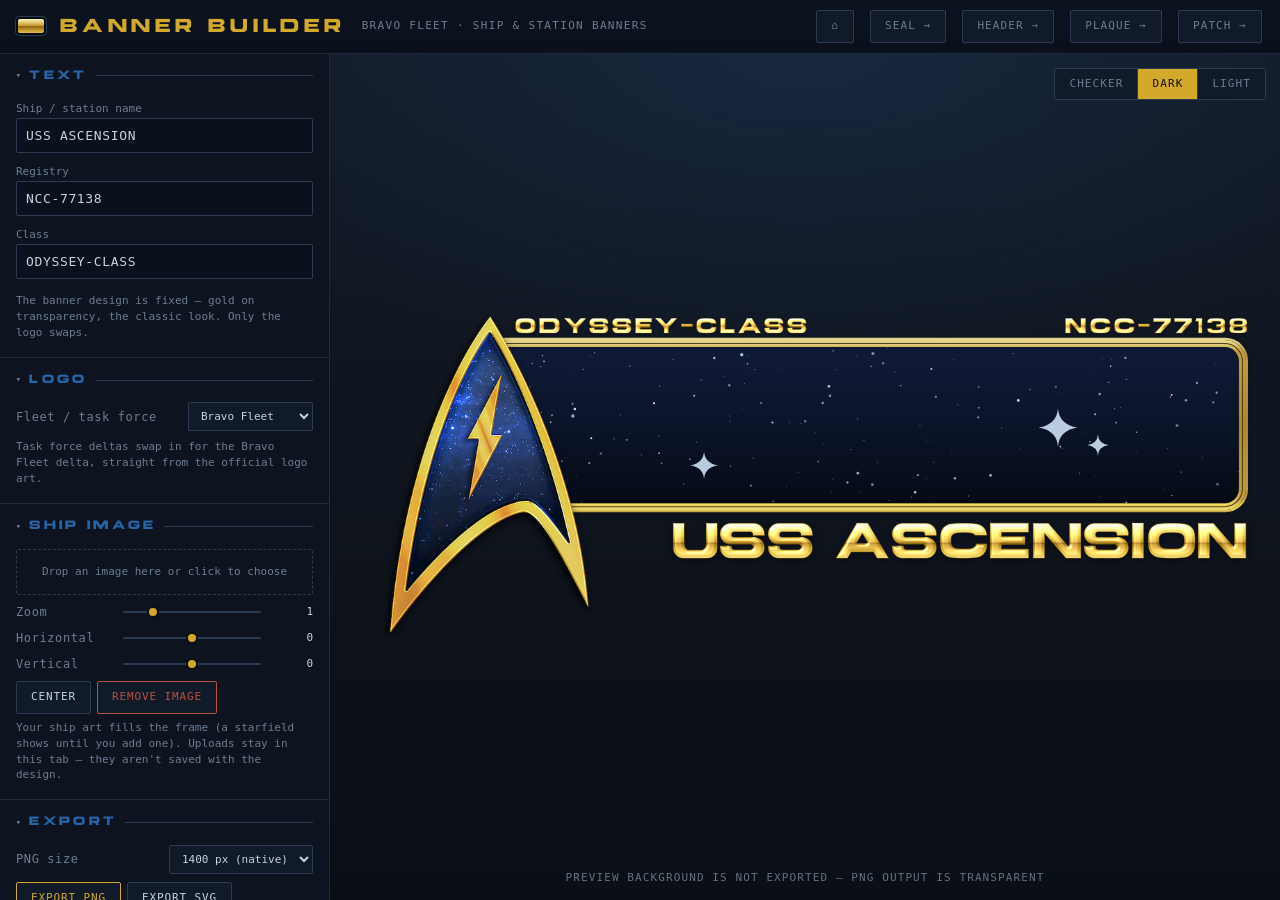
==== banner-tool.html @ e6ce1636 "Add the Patch Builder for triangle and development-project patches One tool covers both families: th" ====
<!DOCTYPE html>
<html lang="en">
<head>
<meta charset="UTF-8">
<meta name="viewport" content="width=device-width, initial-scale=1.0">
<title>Banner Builder</title>
<style>
  :root{
    --bg:#070b12;
    --panel:#0d1420;
    --panel2:#111a29;
    --line:#1f2a3a;
    --line-bright:#2c3b52;
    --ink:#c7d3e0;
    --ink-dim:#6d7d92;
    --bolt-gold:#d3a92c;
    --bf-blue:#2864a8;
    --danger:#b8503f;
  }
  @font-face{
    font-family:"Sealstile";font-weight:400;
    src:url(fonts/sealstile.woff2) format("woff2");
  }
  *{box-sizing:border-box;margin:0;padding:0}
  html,body{height:100%}
  body{
    background:
      radial-gradient(1200px 700px at 75% -10%, rgba(59,152,168,.07), transparent 60%),
      radial-gradient(900px 600px at -10% 110%, rgba(216,166,58,.05), transparent 60%),
      var(--bg);
    color:var(--ink);
    font:13px/1.5 ui-monospace, "SF Mono", Menlo, Consolas, monospace;
    display:flex; flex-direction:column; overflow:hidden;
  }

  header{
    display:flex;align-items:center;gap:16px;
    padding:10px 18px;border-bottom:1px solid var(--line);
    background:linear-gradient(180deg, #0c1320, #0a101b);
    flex:none;
  }
  header .mark{
    width:26px;height:14px;border-radius:2px;flex:none;
    background:linear-gradient(180deg,#fdf6b8,#c9992e 48%,#8a6410 52%,#e8c14a);
    box-shadow:0 0 0 2px var(--bg), 0 0 0 3px var(--line-bright);
  }
  header h1{
    font-family:"Sealstile",ui-monospace,monospace;
    font-size:17px;letter-spacing:.28em;color:var(--bolt-gold);
    font-weight:normal;text-transform:uppercase;white-space:nowrap;
  }
  header .sub{color:var(--ink-dim);letter-spacing:.12em;font-size:11px;text-transform:uppercase}
  header .spacer{flex:1}
  header a.navlink{
    color:var(--ink-dim);font-size:11px;letter-spacing:.1em;text-transform:uppercase;
    text-decoration:none;border:1px solid var(--line-bright);border-radius:2px;padding:7px 14px;
    background:var(--panel2);white-space:nowrap;
  }
  header a.navlink:hover{border-color:var(--bolt-gold);color:var(--bolt-gold)}
  .btn{
    background:var(--panel2);border:1px solid var(--line-bright);color:var(--ink);
    padding:7px 14px;cursor:pointer;font:inherit;letter-spacing:.08em;text-transform:uppercase;
    font-size:11px; border-radius:2px; white-space:nowrap;
  }
  .btn:hover{border-color:var(--bolt-gold);color:var(--bolt-gold)}
  .btn.primary{border-color:var(--bolt-gold);color:var(--bolt-gold)}
  .btn.primary:hover{background:var(--bolt-gold);color:#14100a}
  .btn.danger{border-color:var(--danger);color:var(--danger)}
  .btn.danger:hover{background:var(--danger);color:#fff}
  select{
    background:var(--panel2);border:1px solid var(--line-bright);color:var(--ink);
    font:inherit;font-size:11px;padding:6px 8px;border-radius:2px;max-width:100%;
  }

  main{flex:1;display:flex;min-height:0}

  #panel{
    width:330px;flex:none;overflow-y:auto;
    background:var(--panel);border-right:1px solid var(--line);
    scrollbar-width:thin; scrollbar-color:var(--line-bright) transparent;
  }
  details.acc{border-bottom:1px solid var(--line)}
  details.acc > summary{
    cursor:pointer;user-select:none;list-style:none;
    padding:14px 16px 14px;
    font-family:"Sealstile",ui-monospace,monospace;font-weight:normal;
    font-size:11px;letter-spacing:.3em;color:var(--bf-blue);text-transform:uppercase;
    display:flex;align-items:center;gap:8px;
  }
  details.acc > summary::-webkit-details-marker{display:none}
  details.acc > summary::before{
    content:"▸";flex:none;font-size:9px;color:var(--ink-dim);letter-spacing:0;
    display:inline-block;transition:transform .15s ease;
  }
  details.acc[open] > summary::before{transform:rotate(90deg)}
  details.acc > summary::after{content:"";flex:1;height:1px;background:var(--line-bright)}
  details.acc > .acc-body{padding:0 16px 16px}
  section.plain{border-bottom:1px solid var(--line);padding:14px 16px 16px}
  .row{display:flex;align-items:center;gap:8px;margin-bottom:8px}
  .row label{flex:1;color:var(--ink-dim);letter-spacing:.05em;font-size:12px}
  .row .val{width:44px;text-align:right;color:var(--ink);font-size:11px}
  input[type=text]{
    width:100%;background:#0a111c;border:1px solid var(--line-bright);color:var(--ink);
    font:inherit;padding:7px 9px;letter-spacing:.05em;border-radius:2px;margin-bottom:8px;
  }
  input[type=text]:focus{outline:none;border-color:var(--bf-blue)}
  input[type=range]{
    flex:1.4;appearance:none;height:2px;background:var(--line-bright);border-radius:1px;outline:none;
  }
  input[type=range]::-webkit-slider-thumb{
    appearance:none;width:12px;height:12px;border-radius:50%;
    background:var(--bolt-gold);border:2px solid #0a0f18;cursor:pointer;
  }
  input[type=checkbox]{accent-color:var(--bolt-gold);width:14px;height:14px;cursor:pointer}
  .hint{color:var(--ink-dim);font-size:11px;margin-top:6px;line-height:1.45}
  .filebox{
    border:1px dashed var(--line-bright);border-radius:2px;padding:14px 10px;
    text-align:center;color:var(--ink-dim);font-size:11px;cursor:pointer;margin-bottom:8px;
    line-height:1.5;word-break:break-all;
  }
  .filebox:hover,.filebox.drag{border-color:var(--bolt-gold);color:var(--bolt-gold)}
  .credit{
    padding:14px 16px 18px;text-align:center;color:var(--ink-dim);
    font-size:10px;letter-spacing:.08em;line-height:1.8;text-transform:uppercase;
  }
  .credit b{color:var(--ink);font-weight:normal}
  .btnrow{display:flex;gap:6px;margin-top:8px;flex-wrap:wrap}

  #stage{
    flex:1;display:flex;align-items:center;justify-content:center;position:relative;
    min-width:0;background-color:#10151d;
  }
  #stage.checker{
    background-color:#a9adb4;
    background-image:repeating-conic-gradient(#8d929a 0% 25%, #a9adb4 0% 50%);
    background-size:28px 28px;
  }
  #stage.dark{
    background-color:#10151d;
    background-image:
      radial-gradient(1000px 500px at 50% 0%, rgba(40,100,168,.18), transparent 70%),
      linear-gradient(180deg,#131a26,#0a0e15);
  }
  #stage.light{
    background-color:#eceef1;
    background-image:linear-gradient(180deg,#f6f7f9,#dfe2e7);
  }
  #bnrwrap{position:relative;z-index:1;width:min(94%, 1300px)}
  #bnrwrap svg{width:100%;height:auto;display:block}
  .stagehint{
    position:absolute;bottom:14px;left:0;right:0;text-align:center;z-index:1;
    color:rgba(140,155,175,.7);font-size:11px;letter-spacing:.1em;text-transform:uppercase;
    pointer-events:none;
  }
  #stage.light .stagehint,#stage.checker .stagehint{color:rgba(20,25,35,.45)}
  .stagebg{
    position:absolute;top:14px;right:14px;z-index:2;
    display:flex;background:var(--panel2);border:1px solid var(--line-bright);
    border-radius:2px;overflow:hidden;
  }
  .stagebg button{
    background:none;border:none;color:var(--ink-dim);cursor:pointer;
    font:inherit;font-size:11px;letter-spacing:.1em;text-transform:uppercase;
    padding:7px 14px;
  }
  .stagebg button + button{border-left:1px solid var(--line-bright)}
  .stagebg button:hover{color:var(--ink)}
  .stagebg button.active{background:var(--bolt-gold);color:#14100a}
</style>
</head>
<body>

<header>
  <div class="mark"></div>
  <h1>Banner Builder</h1>
  <div class="sub">Bravo Fleet · Ship &amp; Station Banners</div>
  <div class="spacer"></div>
  <a class="navlink" href="index.html">⌂</a>
  <a class="navlink" href="seal-tool.html">Seal →</a>
  <a class="navlink" href="header-tool.html">Header →</a>
  <a class="navlink" href="plaque-tool.html">Plaque →</a>
  <a class="navlink" href="patch-tool.html">Patch →</a>
</header>

<main>
  <div id="panel">

    <details class="acc" open>
      <summary>Text</summary>
      <div class="acc-body">
        <label class="hint" style="margin:0 0 3px">Ship / station name</label>
        <input type="text" data-k="name" maxlength="40" spellcheck="false">
        <label class="hint" style="margin:0 0 3px">Registry</label>
        <input type="text" data-k="registry" maxlength="20" spellcheck="false">
        <label class="hint" style="margin:0 0 3px">Class</label>
        <input type="text" data-k="cls" maxlength="30" spellcheck="false">
        <div class="hint">The banner design is fixed — gold on transparency, the classic look. Only the logo swaps.</div>
      </div>
    </details>

    <details class="acc" open>
      <summary>Logo</summary>
      <div class="acc-body">
        <div class="row"><label>Fleet / task force</label><select data-k="logo" id="logoSel"></select></div>
        <div class="hint">Task force deltas swap in for the Bravo Fleet delta, straight from the official logo art.</div>
      </div>
    </details>

    <details class="acc" open>
      <summary>Ship Image</summary>
      <div class="acc-body">
        <div class="filebox" id="filebox">Drop an image here or click to choose</div>
        <input type="file" id="fileInput" accept="image/*" style="display:none">
        <div class="row"><label>Zoom</label><input type="range" min="0.3" max="4" step="0.01" data-k="imgZoom"><span class="val" data-val="imgZoom"></span></div>
        <div class="row"><label>Horizontal</label><input type="range" min="-600" max="600" step="2" data-k="imgX"><span class="val" data-val="imgX"></span></div>
        <div class="row"><label>Vertical</label><input type="range" min="-400" max="400" step="2" data-k="imgY"><span class="val" data-val="imgY"></span></div>
        <div class="btnrow">
          <button class="btn" id="imgCenter">Center</button>
          <button class="btn danger" id="imgRemove">Remove image</button>
        </div>
        <div class="hint">Your ship art fills the frame (a starfield shows until you add one). Uploads stay in this tab — they aren't saved with the design.</div>
      </div>
    </details>

    <details class="acc" open>
      <summary>Export</summary>
      <div class="acc-body">
        <div class="row">
          <label>PNG size</label>
          <select id="exportSize">
            <option value="1400" selected>1400 px (native)</option>
            <option value="2800">2800 px (2×)</option>
          </select>
        </div>
        <div class="btnrow">
          <button class="btn primary" id="exportPng">Export PNG</button>
          <button class="btn" id="exportSvg">Export SVG</button>
        </div>
        <div class="hint">PNG exports with a transparent background, sized for BFMS command pages.</div>
      </div>
    </details>

    <section class="plain">
      <button class="btn danger" id="resetBtn">Reset to defaults</button>
    </section>

    <div class="credit">
      Font: <b>Sealstile</b> (Librestile, OFL)<br>
      © Bravo Fleet 1997–<span id="copyYear"></span><br>
      Original banner design &amp; logo art © Bravo Fleet
    </div>
  </div>

  <div id="stage" class="dark">
    <div class="stagebg" id="stageBg">
      <button data-mode="checker">Checker</button>
      <button data-mode="dark" class="active">Dark</button>
      <button data-mode="light">Light</button>
    </div>
    <div id="bnrwrap"></div>
    <div class="stagehint">Preview background is not exported — PNG output is transparent</div>
  </div>
</main>

<script src="shared/metal.js"></script>
<script src="shared/export.js"></script>
<script>
"use strict";
const $ = id => document.getElementById(id);

/* ================= logos ================= */
const LOGOS = {  // top/bot = opaque bounds as a fraction of height, remeasured on load
  bf:   { label:"Bravo Fleet",   url:"assets/logos/bf-delta.png", w:300, h:468, top:.010, bot:.988 },
  tf17: { label:"Task Force 17", url:"assets/logos/tf17a.png",    w:516, h:804, top:.010, bot:.988 },
  tf21: { label:"Task Force 21", url:"assets/logos/tf21a.png",    w:516, h:804, top:.010, bot:.988 },
  tf47: { label:"Task Force 47", url:"assets/logos/tf47a.png",    w:516, h:804, top:.010, bot:.988 },
  tf72: { label:"Task Force 72", url:"assets/logos/tf72a.png",    w:516, h:804, top:.010, bot:.988 },
  tf86: { label:"Task Force 86", url:"assets/logos/tf86a.png",    w:516, h:804, top:.010, bot:.988 },
  tf93: { label:"Task Force 93", url:"assets/logos/tf93a.png",    w:516, h:804, top:.010, bot:.988 },
};
/* True natural sizes load async; placeholders above keep first paint sane.
   The files pad the artwork by different amounts (0.8%-1.6% of height), so the
   opaque bounds are measured too and the delta slot is fitted to the art, not
   to the file — otherwise the apex sits at a different height per logo. */
Object.values(LOGOS).forEach(L => {
  const im = new Image();
  im.onload = () => {
    L.w = im.naturalWidth; L.h = im.naturalHeight;
    try{
      const c = document.createElement("canvas");
      c.width = L.w; c.height = L.h;
      const g = c.getContext("2d"); g.drawImage(im, 0, 0);
      const d = g.getImageData(0, 0, L.w, L.h).data;
      let top = -1, bot = -1;
      for(let y=0; y<L.h; y++){
        let hit = false;
        for(let x=0; x<L.w; x++){ if(d[(y*L.w+x)*4+3] > 25){ hit = true; break; } }
        if(hit){ if(top < 0) top = y; bot = y; }
      }
      if(top >= 0){ L.top = top/L.h; L.bot = (bot+1)/L.h; }
    }catch(e){ /* canvas read blocked (file://) — keep the defaults */ }
    render();
  };
  im.src = L.url;
});

/* ================= state ================= */
const DEFAULTS = {
  name: "USS ASCENSION",
  registry: "NCC-77138",
  cls: "ODYSSEY-CLASS",
  logo: "bf",
  imgZoom: 1, imgX: 0, imgY: 0,
};
let S = Object.assign({}, DEFAULTS);
let IMG = null; // {dataUrl, w, h} — deliberately not persisted

/* ================= fixed geometry (logical canvas 1400x503) ================= */
const W = 1400, H = 503;
const FRAME = { x:170, y:36, w:1222, h:270, rx:34 };   // outer edge of frame
const BORDER = 11;                                     // main gold border width
const DELTA = { x:36, artTop:1, artBot:501 };          // logo slot: where the ART lands
/* Right edge of the delta silhouette inside its box, as height fraction -> width
   fraction, measured off assets/logos/*.png (they all share the one silhouette).
   The box is sized so the delta hides the frame's left rail and corners; this
   table keeps the type clear of the art without guessing. */
const DELTA_EDGE = [[0,.50],[.05,.557],[.1,.603],[.15,.643],[.2,.68],[.25,.72],[.3,.753],
                    [.35,.783],[.4,.813],[.45,.84],[.5,.867],[.55,.89],[.6,.91],[.65,.93],
                    [.7,.947],[.75,.96],[.8,.973],[.85,.98],[.9,.99],[1,.99]];
const CLEAR = 24;                                      // ~0.25in at 96dpi: type-to-delta gap
const CAP = .772;                                      // Sealstile cap height / font size
const SMALL_FS = 30, SMALL_TRACK = 5;
const SMALL_BASE = 27;                                 // top line rests just above the frame
const NAME_FS = 70, NAME_BASE = 380;
const TEXT_RIGHT = FRAME.x + FRAME.w;                  // name + registry flush to the frame

const esc = Metal.esc;
const GOLD = Metal.MATERIALS.gold;
/* The shared gold ramp is built for solid glyphs: bright top, dark horizon in
   the middle, bright bottom. A hollow frame only ever shows the two ends of it,
   so its rails came out pale cream instead of gold. This ramp puts a full
   bevel cycle inside each rail band (top 0-.07, bottom .93-1) and lands, once
   fxFrame's specular is added on top, within a few counts of the colours the
   PSD renders its own rails at: #e3d386 up top, #e3cd5f along the bottom. */
const FRAME_GOLD = [[0,"#e0d089"],[.018,"#ddca7e"],[.04,"#d3bd68"],[.07,"#bd9a3c"],
                    [.5,"#ab8428"],[.93,"#bd9a3c"],[.962,"#e2ca4c"],[.99,"#e6d16a"],[1,"#c9a845"]];

const measCtx = document.createElement("canvas").getContext("2d");
function measure(text, fs, track){
  measCtx.font = `400 ${fs}px "Sealstile"`;
  return measCtx.measureText(text).width + Math.max(0, text.length-1)*track;
}

/* image box that puts logo L's artwork between DELTA.artTop and DELTA.artBot */
function deltaBox(L){
  const h = (DELTA.artBot - DELTA.artTop) / (L.bot - L.top);
  return { x:DELTA.x, y:DELTA.artTop - L.top*h, w:h*(L.w/L.h), h };
}
/* x of the delta silhouette's right edge at canvas y */
function deltaRightAt(y, box){
  const f = (y - box.y) / box.h;
  let i = 1; while(i < DELTA_EDGE.length-1 && DELTA_EDGE[i][0] < f) i++;
  const [f0,r0] = DELTA_EDGE[i-1], [f1,r1] = DELTA_EDGE[i];
  const t = Math.min(1, Math.max(0, (f-f0)/(f1-f0)));
  return box.x + box.w * (r0 + (r1-r0)*t);
}

/* seeded starfield fallback for the frame interior */
function starfieldRect(x, y, w, h){
  const rnd = (a => () => {a|=0;a=a+0x6D2B79F5|0;let t=Math.imul(a^a>>>15,1|a);t=t+Math.imul(t^t>>>7,61|t)^t;return((t^t>>>14)>>>0)/4294967296})(1701);
  let out = `<rect x="${x}" y="${y}" width="${w}" height="${h}" fill="url(#starBg)"/><g fill="#cfe0f4">`;
  for(let i=0;i<170;i++){
    const sx = x + rnd()*w, sy = y + rnd()*h, r = .6 + rnd()*rnd()*2.4;
    out += `<circle cx="${sx.toFixed(1)}" cy="${sy.toFixed(1)}" r="${r.toFixed(1)}" opacity="${(.35+rnd()*.65).toFixed(2)}"/>`;
  }
  for(let i=0;i<3;i++){
    const sx = x + (0.15+rnd()*0.7)*w, sy = y + (0.2+rnd()*0.6)*h, s = 14 + rnd()*18, ww = s*0.16;
    out += `<path d="M ${sx} ${sy-s} Q ${sx+ww*0.35} ${sy-ww} ${sx+s} ${sy} Q ${sx+ww*0.35} ${sy+ww} ${sx} ${sy+s} Q ${sx-ww*0.35} ${sy+ww} ${sx-s} ${sy} Q ${sx-ww*0.35} ${sy-ww} ${sx} ${sy-s} Z" opacity=".9"/>`;
  }
  return out + "</g>";
}

/* ================= render ================= */
function goldGrad(id, y1, y2){ return Metal.gradientDef(id, GOLD.stops, y1, y2); }

function buildSVG(res){
  /* res: {fontCSS, logoHref, imgHref} — preview passes file URLs, export passes data URIs */
  res = res || {};
  const L = LOGOS[S.logo] || LOGOS.bf;
  const logoHref = res.logoHref || L.url;
  const box = deltaBox(L);

  const name = (S.name||"").toUpperCase();
  const reg  = (S.registry||"").toUpperCase();
  const cls  = (S.cls||"").toUpperCase();

  /* class hangs off the delta, name + registry hang off the frame's right edge */
  const clsX = deltaRightAt(SMALL_BASE, box) + CLEAR;

  /* name auto-shrink to the run between the delta and the frame edge */
  const nameMaxW = TEXT_RIGHT - CLEAR - deltaRightAt(NAME_BASE, box);
  let nameFs = NAME_FS;
  const nw = measure(name, NAME_FS, 2);
  if(nw > nameMaxW) nameFs = Math.max(30, NAME_FS * nameMaxW / nw);

  /* top line shrinks only if class and registry would run into each other */
  let smallFs = SMALL_FS, smallTrack = SMALL_TRACK;
  const topAvail = TEXT_RIGHT - clsX - CLEAR;
  const topW = measure(cls, SMALL_FS, SMALL_TRACK) + measure(reg, SMALL_FS, SMALL_TRACK);
  if(topW > topAvail){ const k = Math.max(.6, topAvail / topW); smallFs = SMALL_FS*k; smallTrack = SMALL_TRACK*k; }

  /* frame rects */
  const F = FRAME;
  const inEdge = { x:F.x+7, y:F.y+7, w:F.w-14, h:F.h-14, rx:F.rx-6 };            // main border centerline inset
  /* Art area runs to the border's inner edge (its centerline inset half its
     width), then 1px further so it tucks under the gold instead of leaving a
     transparent seam — the frame is drawn over it. */
  const IN = BORDER/2 - 1;
  const inner  = { x:inEdge.x+IN, y:inEdge.y+IN, w:inEdge.w-IN*2, h:inEdge.h-IN*2, rx:Math.max(10,inEdge.rx-IN) };

  /* ship image cover-fit into inner rect */
  let imgSVG = "";
  if(IMG){
    const href = res.imgHref || IMG.dataUrl;
    const cover = Math.max(inner.w/IMG.w, inner.h/IMG.h) * S.imgZoom;
    const iw = IMG.w*cover, ih = IMG.h*cover;
    const ix = inner.x + inner.w/2 - iw/2 + S.imgX;
    const iy = inner.y + inner.h/2 - ih/2 + S.imgY;
    imgSVG = `<image href="${href}" x="${ix.toFixed(1)}" y="${iy.toFixed(1)}" width="${iw.toFixed(1)}" height="${ih.toFixed(1)}" preserveAspectRatio="none"/>`;
  }else{
    imgSVG = starfieldRect(inner.x, inner.y, inner.w, inner.h);
  }

  const fontCSS = res.fontCSS || `@font-face{font-family:"Sealstile";src:url(fonts/sealstile.woff2) format("woff2");}`;

  return `<svg xmlns="http://www.w3.org/2000/svg" viewBox="0 0 ${W} ${H}" width="${W}" height="${H}">
<defs>
<style>${fontCSS} text{font-family:"Sealstile";}</style>
${Metal.gradientDef("gradFrame", FRAME_GOLD, F.y, F.y+F.h)}
${goldGrad("gradTab", SMALL_BASE - smallFs*CAP, SMALL_BASE)}
${goldGrad("gradName", NAME_BASE-nameFs*.78, NAME_BASE+nameFs*.1)}
<linearGradient id="starBg" x1="0" y1="${inner.y}" x2="0" y2="${inner.y+inner.h}" gradientUnits="userSpaceOnUse">
  <stop offset="0" stop-color="#101b38"/><stop offset=".6" stop-color="#0a1226"/><stop offset="1" stop-color="#060a16"/>
</linearGradient>
${Metal.bevelFilter("fxFrame",{bevel:1.6,shine:.18,se:26,shadow:.3,shadowDy:2,shadowBlur:3})}
${Metal.bevelFilter("fxSmall",{bevel:1.4,shine:.8,se:20,shadow:.4,shadowDy:2,shadowBlur:2})}
${Metal.bevelFilter("fxName",{bevel:3,shine:.85,se:22,shadow:.45,shadowDy:4,shadowBlur:5})}
<filter id="fxLogo" x="-15%" y="-10%" width="130%" height="125%">
  <feDropShadow dx="0" dy="5" stdDeviation="7" flood-color="#000" flood-opacity=".55"/>
</filter>
<clipPath id="frameClip"><rect x="${inner.x}" y="${inner.y}" width="${inner.w}" height="${inner.h}" rx="${inner.rx}"/></clipPath>
</defs>

<g clip-path="url(#frameClip)">${imgSVG}</g>

<g filter="url(#fxFrame)">
  <rect x="${F.x}" y="${F.y}" width="${F.w}" height="${F.h}" rx="${F.rx}" fill="none" stroke="url(#gradFrame)" stroke-width="3.5"/>
  <rect x="${inEdge.x}" y="${inEdge.y}" width="${inEdge.w}" height="${inEdge.h}" rx="${inEdge.rx}" fill="none" stroke="url(#gradFrame)" stroke-width="${BORDER}"/>
  <rect x="${inEdge.x}" y="${inEdge.y}" width="${inEdge.w}" height="${inEdge.h}" rx="${inEdge.rx}" fill="none" stroke="#241a06" stroke-width="1.6" opacity=".8"/>
</g>

<g filter="url(#fxSmall)">
  <text x="${clsX.toFixed(1)}" y="${SMALL_BASE}" font-size="${smallFs.toFixed(1)}" letter-spacing="${smallTrack.toFixed(2)}" fill="url(#gradTab)" stroke="${GOLD.edge}" stroke-width=".9" paint-order="stroke">${esc(cls)}</text>
  <text x="${(TEXT_RIGHT+smallTrack).toFixed(1)}" y="${SMALL_BASE}" text-anchor="end" font-size="${smallFs.toFixed(1)}" letter-spacing="${smallTrack.toFixed(2)}" fill="url(#gradTab)" stroke="${GOLD.edge}" stroke-width=".9" paint-order="stroke">${esc(reg)}</text>
</g>

<g filter="url(#fxLogo)"><image href="${logoHref}" x="${box.x}" y="${box.y.toFixed(1)}" width="${box.w.toFixed(1)}" height="${box.h.toFixed(1)}"/></g>

<g filter="url(#fxName)">
  <text x="${TEXT_RIGHT+2}" y="${NAME_BASE}" text-anchor="end" font-size="${nameFs.toFixed(1)}" letter-spacing="2" fill="url(#gradName)" stroke="${GOLD.edge}" stroke-width="${(nameFs*.02).toFixed(1)}" paint-order="stroke" stroke-linejoin="round">${esc(name)}</text>
</g>
</svg>`;
}

function render(){ $("bnrwrap").innerHTML = buildSVG(); }

/* ================= export ================= */
async function exportResources(){
  const L = LOGOS[S.logo] || LOGOS.bf;
  const [font, logoHref] = await Promise.all([
    ExportKit.fetchDataURI("fonts/sealstile.woff2"),
    ExportKit.fetchDataURI(L.url),
  ]);
  return { fontCSS: ExportKit.fontFaceRule("Sealstile", 400, "normal", font), logoHref };
}
function slug(){
  return (S.name || "banner").toLowerCase().replace(/[^a-z0-9]+/g,"-").replace(/^-|-$/g,"") || "banner";
}
async function renderToCanvas(widthPx){
  const svg = buildSVG(await exportResources());
  return ExportKit.svgToCanvas(svg, widthPx, Math.round(widthPx*H/W));
}
$("exportPng").addEventListener("click", async ()=>{
  const size = parseInt($("exportSize").value, 10);
  const btn = $("exportPng"); const old = btn.textContent;
  btn.textContent = "Rendering…"; btn.disabled = true;
  try{
    const cv = await renderToCanvas(size);
    await ExportKit.downloadCanvasPNG(cv, slug()+"-banner-"+size+".png");
  }catch(err){ console.error(err); btn.textContent = "Failed"; }
  setTimeout(()=>{ btn.textContent = old; btn.disabled = false; }, 400);
});
$("exportSvg").addEventListener("click", async ()=>{
  ExportKit.downloadSVG(buildSVG(await exportResources()), slug()+"-banner.svg");
});

/* ================= image upload ================= */
const filebox = $("filebox"), fileInput = $("fileInput");
filebox.addEventListener("click", ()=>fileInput.click());
fileInput.addEventListener("change", e => { if(e.target.files[0]) loadImageFile(e.target.files[0]); });
["dragover","dragenter"].forEach(ev => {
  filebox.addEventListener(ev, e=>{e.preventDefault();filebox.classList.add("drag");});
  document.body.addEventListener(ev, e=>e.preventDefault());
});
["dragleave","drop"].forEach(ev => filebox.addEventListener(ev, e=>{e.preventDefault();filebox.classList.remove("drag");}));
filebox.addEventListener("drop", e => { if(e.dataTransfer.files[0]) loadImageFile(e.dataTransfer.files[0]); });
document.body.addEventListener("drop", e => { e.preventDefault(); if(e.dataTransfer.files[0]) loadImageFile(e.dataTransfer.files[0]); });
function loadImageFile(file){
  const rd = new FileReader();
  rd.onload = () => {
    const im = new Image();
    im.onload = () => {
      IMG = { dataUrl: rd.result, w: im.naturalWidth, h: im.naturalHeight };
      S.imgZoom = 1; S.imgX = 0; S.imgY = 0;
      filebox.textContent = file.name + " · " + im.naturalWidth + "×" + im.naturalHeight;
      syncUI(); render(); persist();
    };
    im.src = rd.result;
  };
  rd.readAsDataURL(file);
}
$("imgRemove").addEventListener("click", ()=>{
  IMG = null; filebox.textContent = "Drop an image here or click to choose"; render();
});
$("imgCenter").addEventListener("click", ()=>{ S.imgX=0; S.imgY=0; syncUI(); render(); persist(); });

/* ================= UI wiring ================= */
function bindInputs(){
  document.querySelectorAll("[data-k]").forEach(inp=>{
    const k = inp.dataset.k;
    const ev = (inp.type === "text" || inp.type === "range") ? "input" : "change";
    inp.addEventListener(ev, ()=>{
      if(inp.type === "range") S[k] = parseFloat(inp.value);
      else S[k] = inp.value;
      syncVals(); render(); persist();
    });
  });
}
function syncVals(){
  document.querySelectorAll("[data-val]").forEach(sp=>{ sp.textContent = S[sp.dataset.val]; });
}
function syncUI(){
  document.querySelectorAll("[data-k]").forEach(inp=>{
    const k = inp.dataset.k;
    if(k in S) inp.value = S[k];
  });
  syncVals();
}

$("logoSel").innerHTML = Object.entries(LOGOS)
  .map(([k,L])=>`<option value="${k}">${L.label}</option>`).join("");

$("stageBg").addEventListener("click", e=>{
  const b = e.target.closest("button"); if(!b) return;
  $("stage").className = b.dataset.mode;
  document.querySelectorAll("#stageBg button").forEach(x=>x.classList.toggle("active", x===b));
});

$("resetBtn").addEventListener("click", ()=>{
  S = Object.assign({}, DEFAULTS);
  syncUI(); render(); persist();
});

/* ================= persistence ================= */
const LS_KEY = "bannerbuilder-v1";
let persistT = null;
function persist(){
  clearTimeout(persistT);
  persistT = setTimeout(()=>{
    try{ localStorage.setItem(LS_KEY, JSON.stringify(S)); }catch(e){}
  }, 150);
}
(function boot(){
  try{
    const saved = localStorage.getItem(LS_KEY);
    if(saved) S = Object.assign({}, DEFAULTS, JSON.parse(saved));
  }catch(e){}
  $("copyYear").textContent = new Date().getFullYear();
  bindInputs(); syncUI(); render();
})();
</script>
</body>
</html>
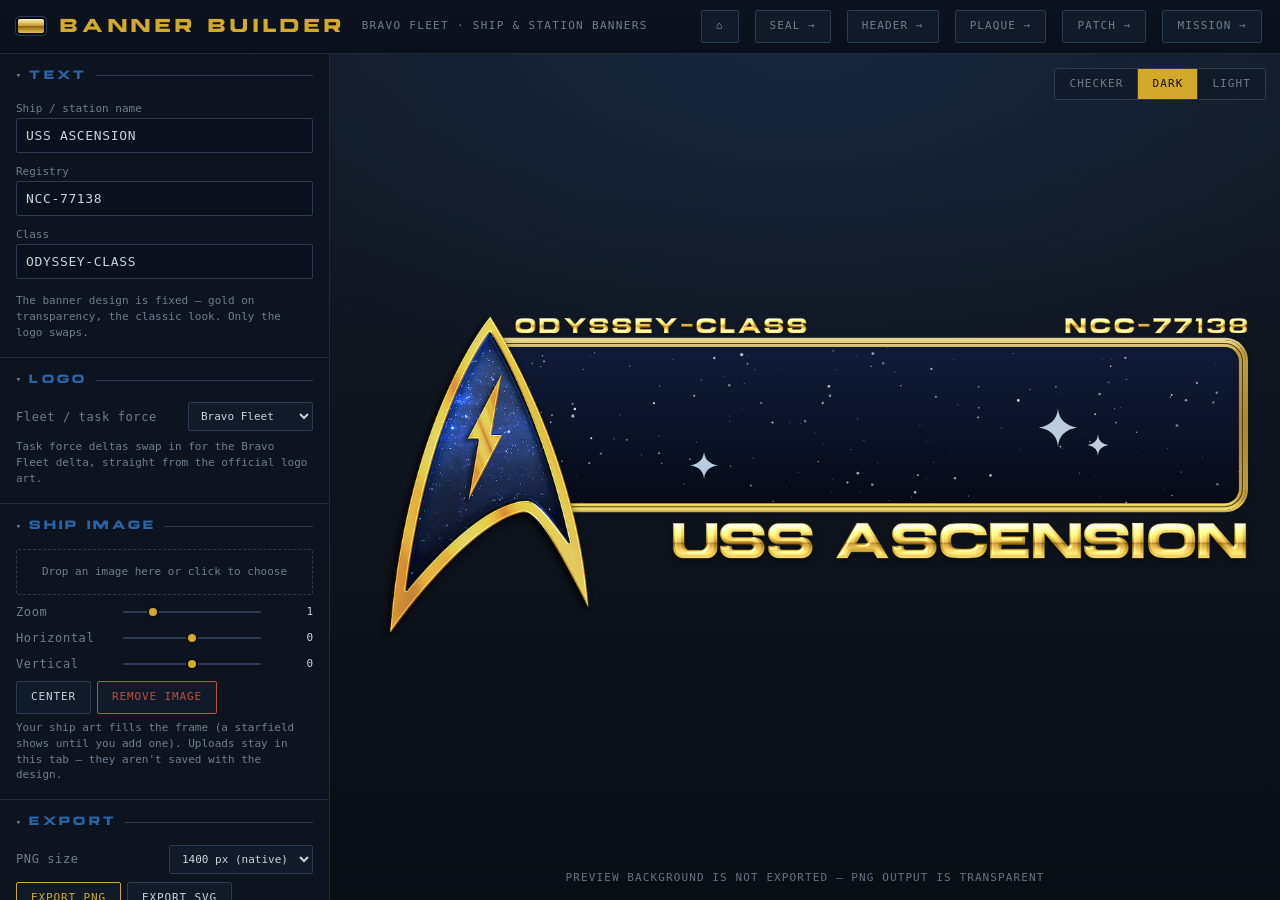
==== commit 8cb7f941: "Add the Mission Builder for mission posters and story covers Sixth tool in the suite, and the first " ====
--- a/banner-tool.html
+++ b/banner-tool.html
@@ -124,6 +124,8 @@
     font-size:10px;letter-spacing:.08em;line-height:1.8;text-transform:uppercase;
   }
   .credit b{color:var(--ink);font-weight:normal}
+  .credit a{color:var(--bf-blue);text-decoration:none;border-bottom:1px solid transparent}
+  .credit a:hover{color:var(--ink);border-bottom-color:var(--bf-blue)}
   .btnrow{display:flex;gap:6px;margin-top:8px;flex-wrap:wrap}
 
   #stage{
@@ -180,6 +182,7 @@
   <a class="navlink" href="header-tool.html">Header →</a>
   <a class="navlink" href="plaque-tool.html">Plaque →</a>
   <a class="navlink" href="patch-tool.html">Patch →</a>
+  <a class="navlink" href="mission-tool.html">Mission →</a>
 </header>
 
 <main>
@@ -247,7 +250,11 @@
     <div class="credit">
       Font: <b>Sealstile</b> (Librestile, OFL)<br>
       © Bravo Fleet 1997–<span id="copyYear"></span><br>
-      Original banner design &amp; logo art © Bravo Fleet
+      Seal, patch, plaque and poster design by <b>CrimsonTacit</b><br>
+      Original Columbia header by <b>JustSlide</b><br>
+      Bravo Fleet logo by <b>Kevin Steeper</b><br>
+      Ship banner by <b>Emily Wolf</b> and <b>Kevin Steeper</b><br>
+      <a href="https://wiki.bravofleet.com/index.php/Credits#Graphics" target="_blank" rel="noopener">Full graphics credits here</a>
     </div>
   </div>
 
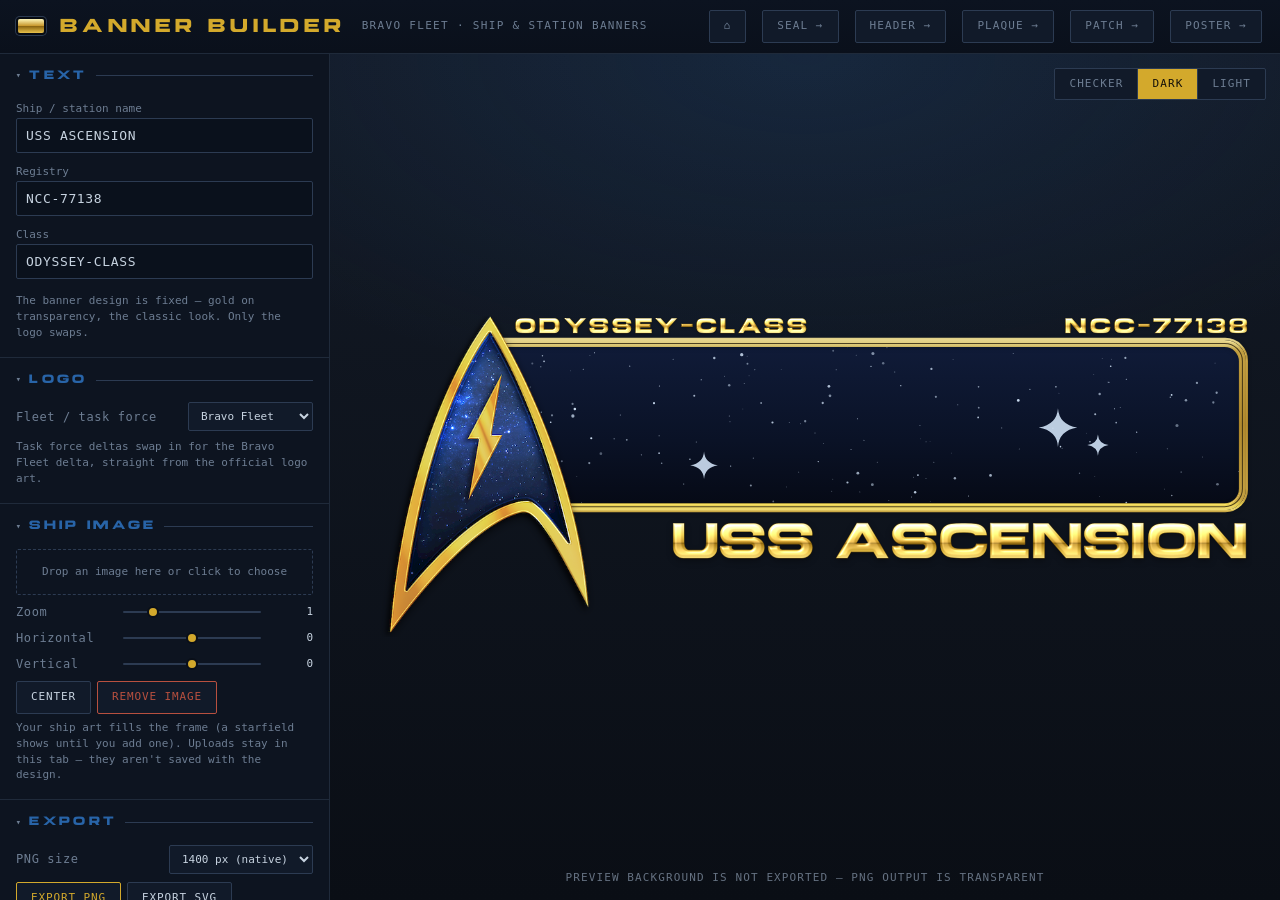
==== commit af1c3616: "Rename to Mission Poster Builder, add the seal palette and a live starfield "Mission Builder" read a" ====
--- a/banner-tool.html
+++ b/banner-tool.html
@@ -182,7 +182,7 @@
   <a class="navlink" href="header-tool.html">Header →</a>
   <a class="navlink" href="plaque-tool.html">Plaque →</a>
   <a class="navlink" href="patch-tool.html">Patch →</a>
-  <a class="navlink" href="mission-tool.html">Mission →</a>
+  <a class="navlink" href="mission-tool.html">Poster →</a>
 </header>
 
 <main>
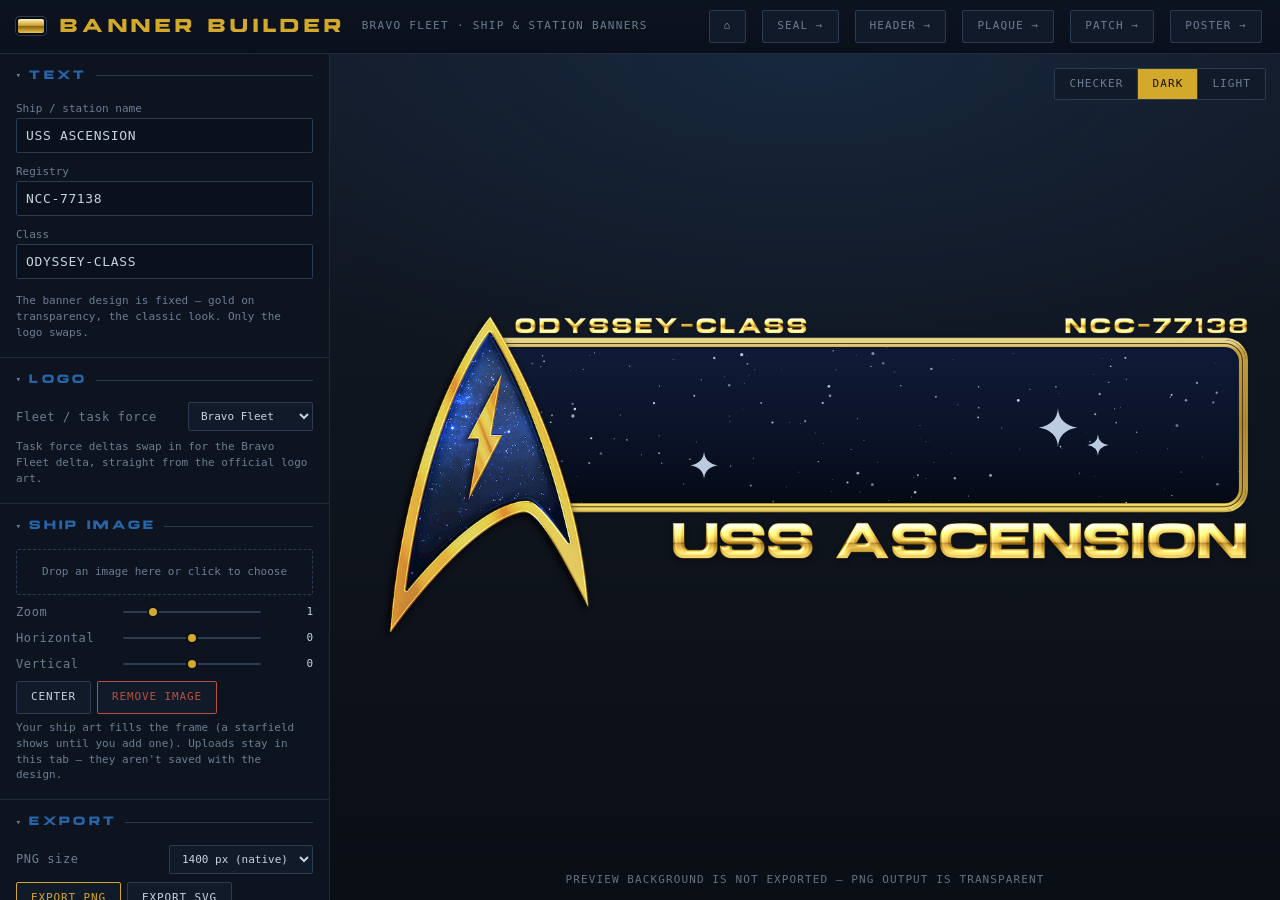
==== commit 60293ee0: "Serve assets by URL, fix export failure modes, share the chrome Prep for hosting the suite for the w" ====
--- a/banner-tool.html
+++ b/banner-tool.html
@@ -3,130 +3,32 @@
 <head>
 <meta charset="UTF-8">
 <meta name="viewport" content="width=device-width, initial-scale=1.0">
+<meta name="description" content="Build ship and station banners with your own image and task-force delta, and export them as transparent PNGs.">
+<link rel="icon" href="data:image/svg+xml,%3Csvg%20xmlns%3D%22http%3A%2F%2Fwww.w3.org%2F2000%2Fsvg%22%20viewBox%3D%220%200%2032%2032%22%3E%3Crect%20width%3D%2232%22%20height%3D%2232%22%20rx%3D%225%22%20fill%3D%22%230d1420%22%2F%3E%3Crect%20x%3D%224%22%20y%3D%229%22%20width%3D%2224%22%20height%3D%2214%22%20fill%3D%22none%22%20stroke%3D%22%23d3a92c%22%20stroke-width%3D%222.5%22%2F%3E%3Cpath%20d%3D%22M6%2022%20L12%209%20L18%2022%20Z%22%20fill%3D%22%232864a8%22%2F%3E%3C%2Fsvg%3E">
+<meta property="og:type" content="website">
+<meta property="og:site_name" content="Bravo Fleet Graphics Tools">
+<meta property="og:title" content="Banner Builder — Bravo Fleet Graphics Tools">
+<meta property="og:description" content="Build ship and station banners with your own image and task-force delta, and export them as transparent PNGs.">
+<meta property="og:url" content="https://crimsontacit.github.io/BF-Seal-Builder/banner-tool.html">
+<meta name="twitter:card" content="summary">
 <title>Banner Builder</title>
+<link rel="stylesheet" href="shared/chrome.css">
 <style>
-  :root{
-    --bg:#070b12;
-    --panel:#0d1420;
-    --panel2:#111a29;
-    --line:#1f2a3a;
-    --line-bright:#2c3b52;
-    --ink:#c7d3e0;
-    --ink-dim:#6d7d92;
-    --bolt-gold:#d3a92c;
-    --bf-blue:#2864a8;
-    --danger:#b8503f;
-  }
   @font-face{
     font-family:"Sealstile";font-weight:400;
     src:url(fonts/sealstile.woff2) format("woff2");
-  }
-  *{box-sizing:border-box;margin:0;padding:0}
-  html,body{height:100%}
-  body{
-    background:
-      radial-gradient(1200px 700px at 75% -10%, rgba(59,152,168,.07), transparent 60%),
-      radial-gradient(900px 600px at -10% 110%, rgba(216,166,58,.05), transparent 60%),
-      var(--bg);
-    color:var(--ink);
-    font:13px/1.5 ui-monospace, "SF Mono", Menlo, Consolas, monospace;
-    display:flex; flex-direction:column; overflow:hidden;
-  }
-
-  header{
-    display:flex;align-items:center;gap:16px;
-    padding:10px 18px;border-bottom:1px solid var(--line);
-    background:linear-gradient(180deg, #0c1320, #0a101b);
-    flex:none;
   }
   header .mark{
     width:26px;height:14px;border-radius:2px;flex:none;
     background:linear-gradient(180deg,#fdf6b8,#c9992e 48%,#8a6410 52%,#e8c14a);
     box-shadow:0 0 0 2px var(--bg), 0 0 0 3px var(--line-bright);
   }
-  header h1{
-    font-family:"Sealstile",ui-monospace,monospace;
-    font-size:17px;letter-spacing:.28em;color:var(--bolt-gold);
-    font-weight:normal;text-transform:uppercase;white-space:nowrap;
-  }
-  header .sub{color:var(--ink-dim);letter-spacing:.12em;font-size:11px;text-transform:uppercase}
-  header .spacer{flex:1}
-  header a.navlink{
-    color:var(--ink-dim);font-size:11px;letter-spacing:.1em;text-transform:uppercase;
-    text-decoration:none;border:1px solid var(--line-bright);border-radius:2px;padding:7px 14px;
-    background:var(--panel2);white-space:nowrap;
-  }
-  header a.navlink:hover{border-color:var(--bolt-gold);color:var(--bolt-gold)}
-  .btn{
-    background:var(--panel2);border:1px solid var(--line-bright);color:var(--ink);
-    padding:7px 14px;cursor:pointer;font:inherit;letter-spacing:.08em;text-transform:uppercase;
-    font-size:11px; border-radius:2px; white-space:nowrap;
-  }
-  .btn:hover{border-color:var(--bolt-gold);color:var(--bolt-gold)}
-  .btn.primary{border-color:var(--bolt-gold);color:var(--bolt-gold)}
-  .btn.primary:hover{background:var(--bolt-gold);color:#14100a}
-  .btn.danger{border-color:var(--danger);color:var(--danger)}
-  .btn.danger:hover{background:var(--danger);color:#fff}
-  select{
-    background:var(--panel2);border:1px solid var(--line-bright);color:var(--ink);
-    font:inherit;font-size:11px;padding:6px 8px;border-radius:2px;max-width:100%;
-  }
-
-  main{flex:1;display:flex;min-height:0}
-
-  #panel{
-    width:330px;flex:none;overflow-y:auto;
-    background:var(--panel);border-right:1px solid var(--line);
-    scrollbar-width:thin; scrollbar-color:var(--line-bright) transparent;
-  }
-  details.acc{border-bottom:1px solid var(--line)}
-  details.acc > summary{
-    cursor:pointer;user-select:none;list-style:none;
-    padding:14px 16px 14px;
-    font-family:"Sealstile",ui-monospace,monospace;font-weight:normal;
-    font-size:11px;letter-spacing:.3em;color:var(--bf-blue);text-transform:uppercase;
-    display:flex;align-items:center;gap:8px;
-  }
-  details.acc > summary::-webkit-details-marker{display:none}
-  details.acc > summary::before{
-    content:"▸";flex:none;font-size:9px;color:var(--ink-dim);letter-spacing:0;
-    display:inline-block;transition:transform .15s ease;
-  }
-  details.acc[open] > summary::before{transform:rotate(90deg)}
-  details.acc > summary::after{content:"";flex:1;height:1px;background:var(--line-bright)}
-  details.acc > .acc-body{padding:0 16px 16px}
-  section.plain{border-bottom:1px solid var(--line);padding:14px 16px 16px}
-  .row{display:flex;align-items:center;gap:8px;margin-bottom:8px}
-  .row label{flex:1;color:var(--ink-dim);letter-spacing:.05em;font-size:12px}
-  .row .val{width:44px;text-align:right;color:var(--ink);font-size:11px}
-  input[type=text]{
-    width:100%;background:#0a111c;border:1px solid var(--line-bright);color:var(--ink);
-    font:inherit;padding:7px 9px;letter-spacing:.05em;border-radius:2px;margin-bottom:8px;
-  }
-  input[type=text]:focus{outline:none;border-color:var(--bf-blue)}
-  input[type=range]{
-    flex:1.4;appearance:none;height:2px;background:var(--line-bright);border-radius:1px;outline:none;
-  }
-  input[type=range]::-webkit-slider-thumb{
-    appearance:none;width:12px;height:12px;border-radius:50%;
-    background:var(--bolt-gold);border:2px solid #0a0f18;cursor:pointer;
-  }
-  input[type=checkbox]{accent-color:var(--bolt-gold);width:14px;height:14px;cursor:pointer}
-  .hint{color:var(--ink-dim);font-size:11px;margin-top:6px;line-height:1.45}
   .filebox{
     border:1px dashed var(--line-bright);border-radius:2px;padding:14px 10px;
     text-align:center;color:var(--ink-dim);font-size:11px;cursor:pointer;margin-bottom:8px;
     line-height:1.5;word-break:break-all;
   }
   .filebox:hover,.filebox.drag{border-color:var(--bolt-gold);color:var(--bolt-gold)}
-  .credit{
-    padding:14px 16px 18px;text-align:center;color:var(--ink-dim);
-    font-size:10px;letter-spacing:.08em;line-height:1.8;text-transform:uppercase;
-  }
-  .credit b{color:var(--ink);font-weight:normal}
-  .credit a{color:var(--bf-blue);text-decoration:none;border-bottom:1px solid transparent}
-  .credit a:hover{color:var(--ink);border-bottom-color:var(--bf-blue)}
-  .btnrow{display:flex;gap:6px;margin-top:8px;flex-wrap:wrap}
 
   #stage{
     flex:1;display:flex;align-items:center;justify-content:center;position:relative;
@@ -149,28 +51,11 @@
   }
   #bnrwrap{position:relative;z-index:1;width:min(94%, 1300px)}
   #bnrwrap svg{width:100%;height:auto;display:block}
-  .stagehint{
-    position:absolute;bottom:14px;left:0;right:0;text-align:center;z-index:1;
-    color:rgba(140,155,175,.7);font-size:11px;letter-spacing:.1em;text-transform:uppercase;
-    pointer-events:none;
-  }
   #stage.light .stagehint,#stage.checker .stagehint{color:rgba(20,25,35,.45)}
-  .stagebg{
-    position:absolute;top:14px;right:14px;z-index:2;
-    display:flex;background:var(--panel2);border:1px solid var(--line-bright);
-    border-radius:2px;overflow:hidden;
-  }
-  .stagebg button{
-    background:none;border:none;color:var(--ink-dim);cursor:pointer;
-    font:inherit;font-size:11px;letter-spacing:.1em;text-transform:uppercase;
-    padding:7px 14px;
-  }
-  .stagebg button + button{border-left:1px solid var(--line-bright)}
-  .stagebg button:hover{color:var(--ink)}
-  .stagebg button.active{background:var(--bolt-gold);color:#14100a}
 </style>
 </head>
 <body>
+<noscript><div class="noscript"><b>Banner Builder</b> needs JavaScript switched on — it draws and exports your artwork entirely in the browser, with nothing sent to a server.</div></noscript>
 
 <header>
   <div class="mark"></div>
@@ -269,6 +154,8 @@
   </div>
 </main>
 
+<script src="shared/state.js"></script>
+<script src="shared/text.js"></script>
 <script src="shared/metal.js"></script>
 <script src="shared/export.js"></script>
 <script>
@@ -352,11 +239,12 @@
 const FRAME_GOLD = [[0,"#e0d089"],[.018,"#ddca7e"],[.04,"#d3bd68"],[.07,"#bd9a3c"],
                     [.5,"#ab8428"],[.93,"#bd9a3c"],[.962,"#e2ca4c"],[.99,"#e6d16a"],[1,"#c9a845"]];
 
-const measCtx = document.createElement("canvas").getContext("2d");
-function measure(text, fs, track){
-  measCtx.font = `400 ${fs}px "Sealstile"`;
-  return measCtx.measureText(text).width + Math.max(0, text.length-1)*track;
-}
+/* Measured on a hidden SVG node via shared/text.js, not a canvas 2D context:
+   this tool lays out in SVG and the two engines disagree (Safari most
+   visibly — it runs Sealstile wide enough to trip a fit and shrink a line the
+   SVG never would). `gaps` keeps this tool's original count of length-1
+   tracking gaps, so the switch doesn't move type that was calibrated on it. */
+const measure = (text, fs, track) => TextKit.measure(text, fs, {track, gaps:true});
 
 /* image box that puts logo L's artwork between DELTA.artTop and DELTA.artBot */
 function deltaBox(L){
@@ -374,7 +262,7 @@
 
 /* seeded starfield fallback for the frame interior */
 function starfieldRect(x, y, w, h){
-  const rnd = (a => () => {a|=0;a=a+0x6D2B79F5|0;let t=Math.imul(a^a>>>15,1|a);t=t+Math.imul(t^t>>>7,61|t)^t;return((t^t>>>14)>>>0)/4294967296})(1701);
+  const rnd = StateKit.mulberry32(1701);
   let out = `<rect x="${x}" y="${y}" width="${w}" height="${h}" fill="url(#starBg)"/><g fill="#cfe0f4">`;
   for(let i=0;i<170;i++){
     const sx = x + rnd()*w, sy = y + rnd()*h, r = .6 + rnd()*rnd()*2.4;
@@ -490,26 +378,19 @@
   ]);
   return { fontCSS: ExportKit.fontFaceRule("Sealstile", 400, "normal", font), logoHref };
 }
-function slug(){
-  return (S.name || "banner").toLowerCase().replace(/[^a-z0-9]+/g,"-").replace(/^-|-$/g,"") || "banner";
-}
+const slug = () => StateKit.slugify(S.name, "banner");
 async function renderToCanvas(widthPx){
   const svg = buildSVG(await exportResources());
   return ExportKit.svgToCanvas(svg, widthPx, Math.round(widthPx*H/W));
 }
-$("exportPng").addEventListener("click", async ()=>{
+ExportKit.wireExport($("exportPng"), async ()=>{
   const size = parseInt($("exportSize").value, 10);
-  const btn = $("exportPng"); const old = btn.textContent;
-  btn.textContent = "Rendering…"; btn.disabled = true;
-  try{
-    const cv = await renderToCanvas(size);
-    await ExportKit.downloadCanvasPNG(cv, slug()+"-banner-"+size+".png");
-  }catch(err){ console.error(err); btn.textContent = "Failed"; }
-  setTimeout(()=>{ btn.textContent = old; btn.disabled = false; }, 400);
-});
-$("exportSvg").addEventListener("click", async ()=>{
+  const cv = await renderToCanvas(size);
+  await ExportKit.downloadCanvasPNG(cv, slug()+"-banner-"+size+".png");
+});
+ExportKit.wireExport($("exportSvg"), async ()=>{
   ExportKit.downloadSVG(buildSVG(await exportResources()), slug()+"-banner.svg");
-});
+}, {busy:"Building…"});
 
 /* ================= image upload ================= */
 const filebox = $("filebox"), fileInput = $("fileInput");
@@ -580,13 +461,7 @@
 
 /* ================= persistence ================= */
 const LS_KEY = "bannerbuilder-v1";
-let persistT = null;
-function persist(){
-  clearTimeout(persistT);
-  persistT = setTimeout(()=>{
-    try{ localStorage.setItem(LS_KEY, JSON.stringify(S)); }catch(e){}
-  }, 150);
-}
+const persist = StateKit.persister(LS_KEY, () => S, 150);
 (function boot(){
   try{
     const saved = localStorage.getItem(LS_KEY);
--- a/shared/chrome.css
+++ b/shared/chrome.css
@@ -0,0 +1,167 @@
+/* Shared dark-console chrome for the Bravo Fleet graphics tools.
+
+   Every tool used to carry its own copy of this: ~100 identical rules each,
+   six times over, so restyling the suite meant six synchronised edits. The
+   copies had also drifted apart in ways nobody chose — panel widths of
+   330/340/352px, nav padding of 12/13/14px, two spellings of the same
+   summary padding — and, more usefully, two of the variants were fixes that
+   had only ever reached some of the tools:
+
+     * select had max-width:100% everywhere except seal-tool, where a long
+       option could push the panel wider than its column;
+     * input[type=checkbox] had flex:none only in patch/mission, without
+       which the box is squashed by a long label in a flex row;
+     * input[type=color] had -webkit-appearance:none only in three tools,
+       which is what stops Safari drawing its own chrome around the swatch.
+
+   The canonical value here is the best of each, so adopting this file fixes
+   those three everywhere rather than freezing the drift.
+
+   For drift that is purely cosmetic (padding, widths) the canonical value is
+   simply the majority one, so adopting this file moves the odd tool out into
+   line rather than restyling five tools to match one. The exceptions are the
+   three functional fixes listed above, which win on merit regardless of how
+   many tools happened to carry them.
+
+   What stays per-tool: `header .mark` (each tool's own identity mark), the
+   `#stage` backdrop and its light/dark variants (seal draws a grid, plaque
+   pads, header sizes an uploaded image), `.filebox`, and anything a tool
+   genuinely does differently. Panel width is a token — set --panel-w in the
+   tool's own <style> to override the 330px default. */
+
+*{box-sizing:border-box;margin:0;padding:0}
+html,body{height:100%}
+body{
+    background:
+      radial-gradient(1200px 700px at 75% -10%, rgba(59,152,168,.07), transparent 60%),
+      radial-gradient(900px 600px at -10% 110%, rgba(216,166,58,.05), transparent 60%),
+      var(--bg);
+    color:var(--ink);
+    font:13px/1.5 ui-monospace, "SF Mono", Menlo, Consolas, monospace;
+    display:flex; flex-direction:column; overflow:hidden;
+  }
+header{
+    display:flex;align-items:center;gap:16px;
+    padding:10px 18px;border-bottom:1px solid var(--line);
+    background:linear-gradient(180deg, #0c1320, #0a101b);
+    flex:none;
+  }
+header h1{
+    font-family:"Sealstile",ui-monospace,monospace;
+    font-size:17px;letter-spacing:.28em;color:var(--bolt-gold);
+    font-weight:normal;text-transform:uppercase;white-space:nowrap;
+  }
+header .sub{color:var(--ink-dim);letter-spacing:.12em;font-size:11px;text-transform:uppercase}
+header .spacer{flex:1}
+header a.navlink{
+    color:var(--ink-dim);font-size:11px;letter-spacing:.1em;text-transform:uppercase;
+    text-decoration:none;border:1px solid var(--line-bright);border-radius:2px;padding:7px 14px;
+    background:var(--panel2);white-space:nowrap;
+  }
+header a.navlink:hover{border-color:var(--bolt-gold);color:var(--bolt-gold)}
+main{flex:1;display:flex;min-height:0}
+#panel{
+    width:var(--panel-w,330px);flex:none;overflow-y:auto;
+    background:var(--panel);border-right:1px solid var(--line);
+    scrollbar-width:thin; scrollbar-color:var(--line-bright) transparent;
+  }
+section.plain{border-bottom:1px solid var(--line);padding:14px 16px 16px}
+details.acc{border-bottom:1px solid var(--line)}
+details.acc > summary{
+    cursor:pointer;user-select:none;list-style:none;
+    padding:14px 16px 14px;
+    font-family:"Sealstile",ui-monospace,monospace;font-weight:normal;
+    font-size:11px;letter-spacing:.3em;color:var(--bf-blue);text-transform:uppercase;
+    display:flex;align-items:center;gap:8px;
+  }
+details.acc > summary::-webkit-details-marker{display:none}
+details.acc > summary::before{
+    content:"▸";flex:none;font-size:9px;color:var(--ink-dim);letter-spacing:0;
+    display:inline-block;transition:transform .15s ease;
+  }
+details.acc[open] > summary::before{transform:rotate(90deg)}
+details.acc > summary::after{content:"";flex:1;height:1px;background:var(--line-bright)}
+details.acc > .acc-body{padding:0 16px 16px}
+.row{display:flex;align-items:center;gap:8px;margin-bottom:8px}
+.row label{flex:1;color:var(--ink-dim);letter-spacing:.05em;font-size:12px}
+.row .val{width:44px;text-align:right;color:var(--ink);font-size:11px}
+.hint{color:var(--ink-dim);font-size:11px;margin-top:6px;line-height:1.45}
+.btnrow{display:flex;gap:6px;margin-top:8px;flex-wrap:wrap}
+.btn{
+    background:var(--panel2);border:1px solid var(--line-bright);color:var(--ink);
+    padding:7px 14px;cursor:pointer;font:inherit;letter-spacing:.08em;text-transform:uppercase;
+    font-size:11px; border-radius:2px; white-space:nowrap;
+  }
+.btn:hover{border-color:var(--bolt-gold);color:var(--bolt-gold)}
+.btn.primary{border-color:var(--bolt-gold);color:var(--bolt-gold)}
+.btn.primary:hover{background:var(--bolt-gold);color:#14100a}
+.btn.danger{border-color:var(--danger);color:var(--danger)}
+.btn.danger:hover{background:var(--danger);color:#fff}
+input[type=range]{
+    flex:1.4;appearance:none;height:2px;background:var(--line-bright);border-radius:1px;outline:none;
+  }
+input[type=range]::-webkit-slider-thumb{
+    appearance:none;width:12px;height:12px;border-radius:50%;
+    background:var(--bolt-gold);border:2px solid #0a0f18;cursor:pointer;
+  }
+input[type=checkbox]{accent-color:var(--bolt-gold);width:14px;height:14px;cursor:pointer;flex:none}
+input[type=text]{
+    width:100%;background:#0a111c;border:1px solid var(--line-bright);color:var(--ink);
+    font:inherit;padding:7px 9px;letter-spacing:.05em;border-radius:2px;margin-bottom:8px;
+  }
+input[type=text]:focus{outline:none;border-color:var(--bf-blue)}
+select{
+    background:var(--panel2);border:1px solid var(--line-bright);color:var(--ink);
+    font:inherit;font-size:11px;padding:6px 8px;border-radius:2px;max-width:100%;
+  }
+input[type=color]{
+    width:30px;height:22px;flex:none;padding:0;border:1px solid var(--line-bright);
+    border-radius:2px;background:none;cursor:pointer;
+  }
+input[type=color]::-webkit-color-swatch{border:none;border-radius:1px}
+input[type=color]::-webkit-color-swatch-wrapper{padding:2px}
+.stagebg{
+    position:absolute;top:14px;right:14px;z-index:2;
+    display:flex;background:var(--panel2);border:1px solid var(--line-bright);
+    border-radius:2px;overflow:hidden;
+  }
+.stagebg button{
+    background:none;border:none;color:var(--ink-dim);cursor:pointer;
+    font:inherit;font-size:11px;letter-spacing:.1em;text-transform:uppercase;padding:7px 14px;
+  }
+.stagebg button + button{border-left:1px solid var(--line-bright)}
+.stagebg button.active{background:var(--bolt-gold);color:#14100a}
+.stagebg button:hover{color:var(--ink)}
+.stagehint{
+    position:absolute;bottom:12px;left:0;right:0;text-align:center;z-index:1;
+    color:rgba(140,155,175,.7);font-size:11px;letter-spacing:.1em;text-transform:uppercase;
+    pointer-events:none;
+  }
+.credit{
+    padding:14px 16px 18px;text-align:center;color:var(--ink-dim);
+    font-size:10px;letter-spacing:.08em;line-height:1.8;text-transform:uppercase;
+  }
+.credit a{color:var(--bf-blue);text-decoration:none;border-bottom:1px solid transparent}
+.credit a:hover{color:var(--ink);border-bottom-color:var(--bf-blue)}
+.credit b{color:var(--ink);font-weight:normal}
+:root{
+    --bg:#070b12;
+    --panel:#0d1420;
+    --panel2:#111a29;
+    --line:#1f2a3a;
+    --line-bright:#2c3b52;
+    --ink:#c7d3e0;
+    --ink-dim:#6d7d92;
+    --bolt-gold:#d3a92c;
+    --bf-blue:#2864a8;
+    --danger:#b8503f;
+  }
+
+/* Shown only with JavaScript off. Every tool renders and exports client-side,
+   so without JS there is nothing to show but this. */
+.noscript{
+  margin:0;padding:18px 20px;background:var(--panel2);
+  border-bottom:1px solid var(--line-bright);color:var(--ink);
+  font-size:13px;line-height:1.6;text-align:center;
+}
+.noscript b{color:var(--bolt-gold)}
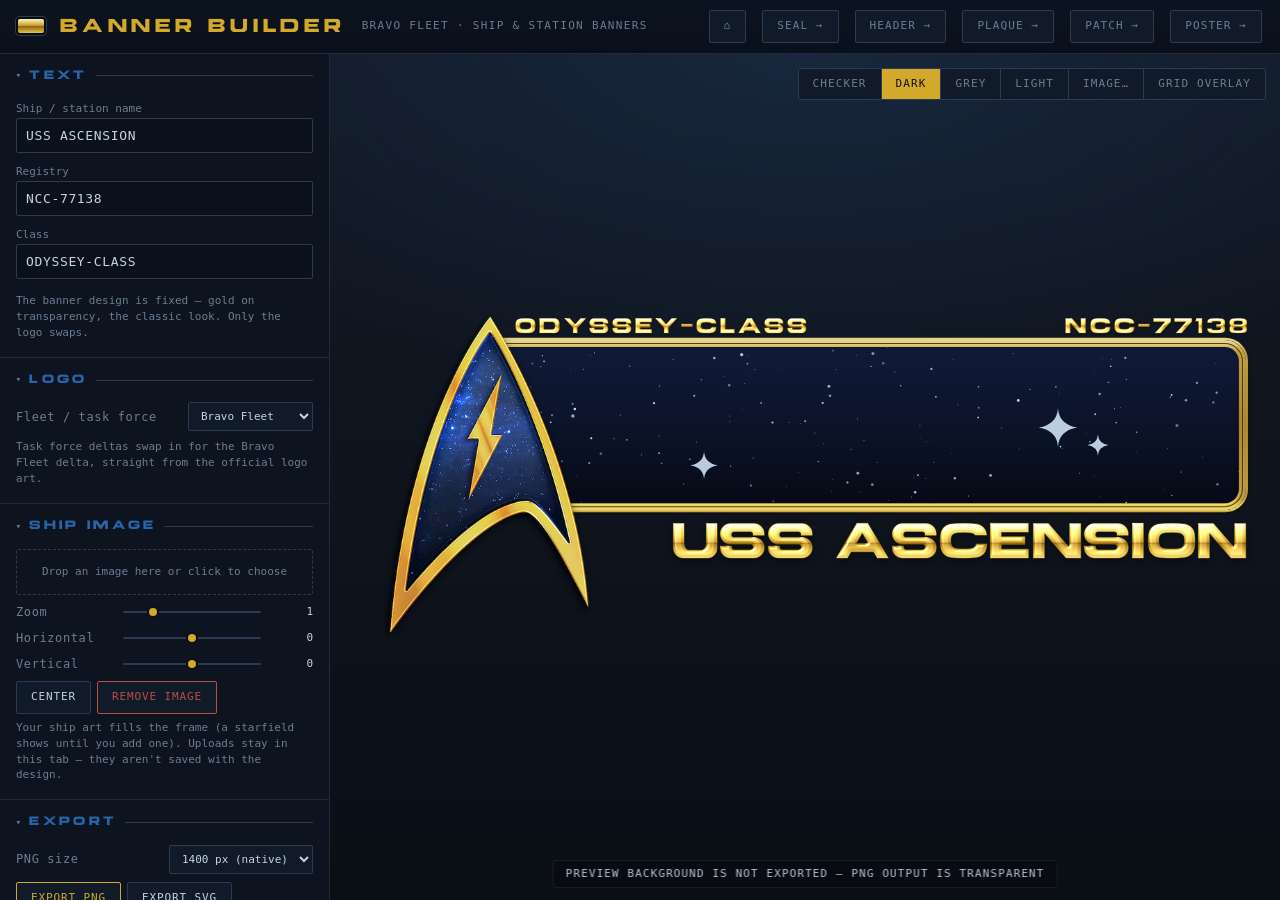
==== commit 8ac92f6c: "Unify the canvas background across all six tools Every tool carried its own stage background code an" ====
--- a/banner-tool.html
+++ b/banner-tool.html
@@ -12,7 +12,7 @@
 <meta property="og:url" content="https://crimsontacit.github.io/BF-Seal-Builder/banner-tool.html">
 <meta name="twitter:card" content="summary">
 <title>Banner Builder</title>
-<link rel="stylesheet" href="shared/chrome.css">
+<link rel="stylesheet" href="shared/chrome.css?v=d62425d5">
 <style>
   @font-face{
     font-family:"Sealstile";font-weight:400;
@@ -34,24 +34,8 @@
     flex:1;display:flex;align-items:center;justify-content:center;position:relative;
     min-width:0;background-color:#10151d;
   }
-  #stage.checker{
-    background-color:#a9adb4;
-    background-image:repeating-conic-gradient(#8d929a 0% 25%, #a9adb4 0% 50%);
-    background-size:28px 28px;
-  }
-  #stage.dark{
-    background-color:#10151d;
-    background-image:
-      radial-gradient(1000px 500px at 50% 0%, rgba(40,100,168,.18), transparent 70%),
-      linear-gradient(180deg,#131a26,#0a0e15);
-  }
-  #stage.light{
-    background-color:#eceef1;
-    background-image:linear-gradient(180deg,#f6f7f9,#dfe2e7);
-  }
   #bnrwrap{position:relative;z-index:1;width:min(94%, 1300px)}
   #bnrwrap svg{width:100%;height:auto;display:block}
-  #stage.light .stagehint,#stage.checker .stagehint{color:rgba(20,25,35,.45)}
 </style>
 </head>
 <body>
@@ -144,33 +128,30 @@
   </div>
 
   <div id="stage" class="dark">
-    <div class="stagebg" id="stageBg">
-      <button data-mode="checker">Checker</button>
-      <button data-mode="dark" class="active">Dark</button>
-      <button data-mode="light">Light</button>
-    </div>
+    <div class="stagebg" id="stageBg"></div>
     <div id="bnrwrap"></div>
     <div class="stagehint">Preview background is not exported — PNG output is transparent</div>
   </div>
 </main>
 
-<script src="shared/state.js"></script>
-<script src="shared/text.js"></script>
-<script src="shared/metal.js"></script>
-<script src="shared/export.js"></script>
+<script src="shared/state.js?v=fa880068"></script>
+<script src="shared/text.js?v=127a04be"></script>
+<script src="shared/metal.js?v=8aa4ac74"></script>
+<script src="shared/export.js?v=07669e3b"></script>
+<script src="shared/stage.js?v=b9df1f51"></script>
 <script>
 "use strict";
 const $ = id => document.getElementById(id);
 
 /* ================= logos ================= */
 const LOGOS = {  // top/bot = opaque bounds as a fraction of height, remeasured on load
-  bf:   { label:"Bravo Fleet",   url:"assets/logos/bf-delta.png", w:300, h:468, top:.010, bot:.988 },
-  tf17: { label:"Task Force 17", url:"assets/logos/tf17a.png",    w:516, h:804, top:.010, bot:.988 },
-  tf21: { label:"Task Force 21", url:"assets/logos/tf21a.png",    w:516, h:804, top:.010, bot:.988 },
-  tf47: { label:"Task Force 47", url:"assets/logos/tf47a.png",    w:516, h:804, top:.010, bot:.988 },
-  tf72: { label:"Task Force 72", url:"assets/logos/tf72a.png",    w:516, h:804, top:.010, bot:.988 },
-  tf86: { label:"Task Force 86", url:"assets/logos/tf86a.png",    w:516, h:804, top:.010, bot:.988 },
-  tf93: { label:"Task Force 93", url:"assets/logos/tf93a.png",    w:516, h:804, top:.010, bot:.988 },
+  bf:   { label:"Bravo Fleet",   url:"assets/logos/bf-delta.png?v=322c9308", w:300, h:468, top:.010, bot:.988 },
+  tf17: { label:"Task Force 17", url:"assets/logos/tf17a.png?v=fd28fa0d",    w:516, h:804, top:.010, bot:.988 },
+  tf21: { label:"Task Force 21", url:"assets/logos/tf21a.png?v=99523466",    w:516, h:804, top:.010, bot:.988 },
+  tf47: { label:"Task Force 47", url:"assets/logos/tf47a.png?v=122d6dc8",    w:516, h:804, top:.010, bot:.988 },
+  tf72: { label:"Task Force 72", url:"assets/logos/tf72a.png?v=b0b4f39d",    w:516, h:804, top:.010, bot:.988 },
+  tf86: { label:"Task Force 86", url:"assets/logos/tf86a.png?v=8b341f9b",    w:516, h:804, top:.010, bot:.988 },
+  tf93: { label:"Task Force 93", url:"assets/logos/tf93a.png?v=941b6dec",    w:516, h:804, top:.010, bot:.988 },
 };
 /* True natural sizes load async; placeholders above keep first paint sane.
    The files pad the artwork by different amounts (0.8%-1.6% of height), so the
@@ -373,7 +354,7 @@
 async function exportResources(){
   const L = LOGOS[S.logo] || LOGOS.bf;
   const [font, logoHref] = await Promise.all([
-    ExportKit.fetchDataURI("fonts/sealstile.woff2"),
+    ExportKit.fetchDataURI("fonts/sealstile.woff2?v=8128806d"),
     ExportKit.fetchDataURI(L.url),
   ]);
   return { fontCSS: ExportKit.fontFaceRule("Sealstile", 400, "normal", font), logoHref };
@@ -448,11 +429,7 @@
 $("logoSel").innerHTML = Object.entries(LOGOS)
   .map(([k,L])=>`<option value="${k}">${L.label}</option>`).join("");
 
-$("stageBg").addEventListener("click", e=>{
-  const b = e.target.closest("button"); if(!b) return;
-  $("stage").className = b.dataset.mode;
-  document.querySelectorAll("#stageBg button").forEach(x=>x.classList.toggle("active", x===b));
-});
+Stage.init();
 
 $("resetBtn").addEventListener("click", ()=>{
   S = Object.assign({}, DEFAULTS);
--- a/shared/chrome.css
+++ b/shared/chrome.css
@@ -24,9 +24,10 @@
    many tools happened to carry them.
 
    What stays per-tool: `header .mark` (each tool's own identity mark), the
-   `#stage` backdrop and its light/dark variants (seal draws a grid, plaque
-   pads, header sizes an uploaded image), `.filebox`, and anything a tool
-   genuinely does differently. Panel width is a token — set --panel-w in the
+   `#stage` *layout* (the plaque pads, the poster's wrap fills its box), the
+   artwork wrap, `.filebox`, and anything a tool genuinely does differently.
+   The `#stage` backdrop is no longer among them -- see the stage block below
+   and shared/stage.js. Panel width is a token — set --panel-w in the
    tool's own <style> to override the 330px default. */
 
 *{box-sizing:border-box;margin:0;padding:0}
@@ -120,8 +121,56 @@
   }
 input[type=color]::-webkit-color-swatch{border:none;border-radius:1px}
 input[type=color]::-webkit-color-swatch-wrapper{padding:2px}
+/* ---- stage: the canvas background behind the artwork ----------------------
+   The five modes below and the alignment overlay are driven by shared/stage.js,
+   which builds the bar's buttons; the tools carry only an empty #stageBg. Every
+   tool offers every mode -- each used to expose a different subset, and four of
+   the six carried a byte-identical copy of this paint. */
+#stage.checker{
+    background-color:#a9adb4;
+    background-image:repeating-conic-gradient(#8d929a 0% 25%, #a9adb4 0% 50%);
+    background-size:28px 28px;
+  }
+#stage.dark{
+    background-color:#10151d;
+    background-image:
+      radial-gradient(1000px 500px at 50% 0%, rgba(40,100,168,.18), transparent 70%),
+      linear-gradient(180deg,#131a26,#0a0e15);
+  }
+#stage.grey{background-color:#7d838c;background-image:none}
+#stage.light{
+    background-color:#eceef1;
+    background-image:linear-gradient(180deg,#f6f7f9,#dfe2e7);
+  }
+#stage.image{
+    background-color:#10151d;
+    background-repeat:no-repeat;background-size:cover;background-position:center;
+  }
+/* The overlay's grid lines have to flip with the mode or they vanish into it;
+   the gold crosshair reads on both. */
+#stageGrid{
+    display:none;position:absolute;inset:0;z-index:2;pointer-events:none;
+    background-image:
+      linear-gradient(rgba(255,255,255,.11) 1px, transparent 1px),
+      linear-gradient(90deg, rgba(255,255,255,.11) 1px, transparent 1px);
+    background-size:36px 36px;
+    background-position:center center;
+  }
+#stageGrid.on{display:block}
+#stage.light #stageGrid,
+#stage.grey #stageGrid,
+#stage.checker #stageGrid{
+    background-image:
+      linear-gradient(rgba(20,25,35,.16) 1px, transparent 1px),
+      linear-gradient(90deg, rgba(20,25,35,.16) 1px, transparent 1px);
+  }
+#stageGrid::before,#stageGrid::after{
+    content:"";position:absolute;background:rgba(211,169,44,.55);
+  }
+#stageGrid::before{left:50%;top:0;bottom:0;width:1px;margin-left:-.5px}
+#stageGrid::after{top:50%;left:0;right:0;height:1px;margin-top:-.5px}
 .stagebg{
-    position:absolute;top:14px;right:14px;z-index:2;
+    position:absolute;top:14px;right:14px;z-index:3;
     display:flex;background:var(--panel2);border:1px solid var(--line-bright);
     border-radius:2px;overflow:hidden;
   }
@@ -132,9 +181,22 @@
 .stagebg button + button{border-left:1px solid var(--line-bright)}
 .stagebg button.active{background:var(--bolt-gold);color:#14100a}
 .stagebg button:hover{color:var(--ink)}
+.stagebg .sep{width:1px;background:var(--line-bright);align-self:stretch}
+/* The hint sits over whatever the stage is wearing -- including the checker's
+   hard edges and, in image mode, an arbitrary photo -- so it carries its own
+   backing plate rather than trying to pick a text colour per mode. A colour can
+   be chosen for the four fixed modes; it cannot be chosen for an upload. Dark
+   and translucent: all but invisible on the dark stage, clean separation on
+   every other one, and >=6.2:1 in all five. */
 .stagehint{
-    position:absolute;bottom:12px;left:0;right:0;text-align:center;z-index:1;
-    color:rgba(140,155,175,.7);font-size:11px;letter-spacing:.1em;text-transform:uppercase;
+    position:absolute;bottom:12px;left:50%;transform:translateX(-50%);z-index:1;
+    width:max-content;max-width:calc(100% - 28px);text-align:center;
+    color:rgba(198,212,228,.92);
+    background:rgba(8,12,18,.78);
+    -webkit-backdrop-filter:blur(3px);backdrop-filter:blur(3px);
+    border:1px solid rgba(255,255,255,.07);border-radius:3px;
+    padding:5px 12px;
+    font-size:11px;letter-spacing:.1em;text-transform:uppercase;
     pointer-events:none;
   }
 .credit{
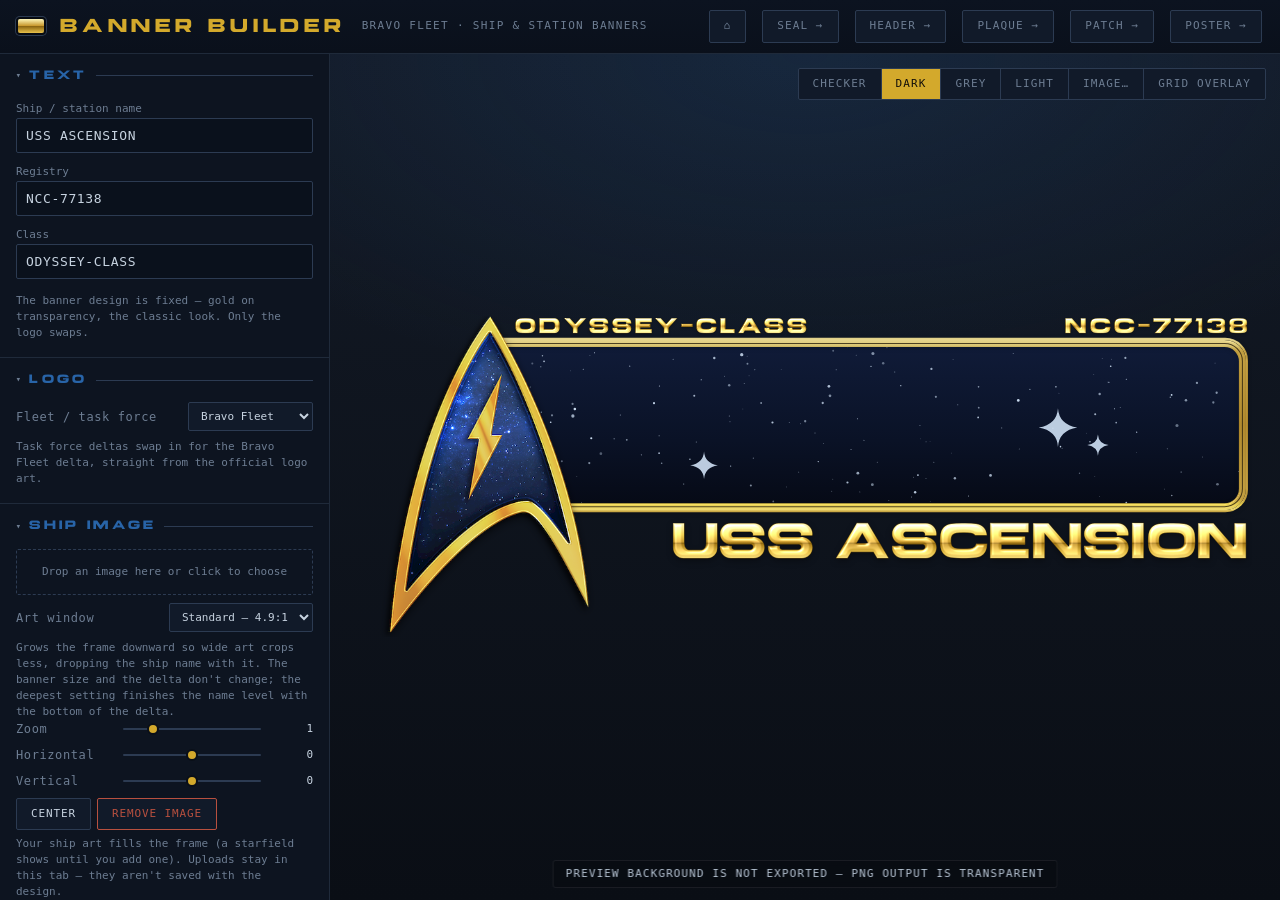
==== commit 3f4891e1: "Give the banner an adjustable art window The stock art window is 1199x247, close to 4.9:1, which is " ====
--- a/banner-tool.html
+++ b/banner-tool.html
@@ -83,6 +83,8 @@
       <div class="acc-body">
         <div class="filebox" id="filebox">Drop an image here or click to choose</div>
         <input type="file" id="fileInput" accept="image/*" style="display:none">
+        <div class="row"><label>Art window</label><select data-k="frameH" id="frameSel"></select></div>
+        <div class="hint">Grows the frame downward so wide art crops less, dropping the ship name with it. The banner size and the delta don't change; the deepest setting finishes the name level with the bottom of the delta.</div>
         <div class="row"><label>Zoom</label><input type="range" min="0.3" max="4" step="0.01" data-k="imgZoom"><span class="val" data-val="imgZoom"></span></div>
         <div class="row"><label>Horizontal</label><input type="range" min="-600" max="600" step="2" data-k="imgX"><span class="val" data-val="imgX"></span></div>
         <div class="row"><label>Vertical</label><input type="range" min="-400" max="400" step="2" data-k="imgY"><span class="val" data-val="imgY"></span></div>
@@ -185,6 +187,7 @@
   registry: "NCC-77138",
   cls: "ODYSSEY-CLASS",
   logo: "bf",
+  frameH: "std",
   imgZoom: 1, imgX: 0, imgY: 0,
 };
 let S = Object.assign({}, DEFAULTS);
@@ -209,6 +212,35 @@
 const NAME_FS = 70, NAME_BASE = 380;
 const TEXT_RIGHT = FRAME.x + FRAME.w;                  // name + registry flush to the frame
 
+/* How deep the art window runs (S.frameH). The stock window is 1199x247,
+   close to 4.9:1, which is an awkward crop for the 16:9 art people actually
+   have. The deeper modes grow the frame *downward* into the empty strip
+   beneath it — the canvas, the delta and the frame's top rail (and so the
+   class/registry line hanging off it) never move — and the ship name rides
+   down with the bottom rail, keeping its 20px gap under the frame.
+     std   the original, calibrated against the PSD.
+     tall  300px of art. The bottom rail now crosses the notch between the
+           delta's legs, which is what plateClip below is for.
+     deep  as far down as the design goes: the name's baseline lands on
+           DELTA_FOOT, so the type finishes flush with the bottom of the
+           delta's left leg. Past that the name would hang below the delta,
+           which is the one thing this layout can't do. */
+const ART_W    = FRAME.w - 14 - (BORDER - 2);          // 1199 — art window width, fixed
+const ART_PAD  = 12 + BORDER;                          // frame height - art window height
+const ART_STD  = FRAME.h - ART_PAD;                    // 247
+const DELTA_FOOT = 500;   // y of the delta's left-leg tip, measured off the logo art
+                          // (all seven share the silhouette; the right leg stops at 459)
+const FRAMES = {
+  std:  { name:"Standard", art:ART_STD },
+  tall: { name:"Taller",   art:300 },
+  deep: { name:"Deepest",  art:ART_STD + (DELTA_FOOT - NAME_BASE) },   // 367
+};
+const geom = () => {
+  const g = (FRAMES[S.frameH] || FRAMES.std).art - ART_STD;
+  return { F:{ x:FRAME.x, y:FRAME.y, w:FRAME.w, h:FRAME.h + g, rx:FRAME.rx },
+           nameBase:NAME_BASE + g, cropped:g > 0 };
+};
+
 const esc = Metal.esc;
 const GOLD = Metal.MATERIALS.gold;
 /* The shared gold ramp is built for solid glyphs: bright top, dark horizon in
@@ -241,6 +273,26 @@
   return box.x + box.w * (r0 + (r1-r0)*t);
 }
 
+/* The plate — the framed art and its gold rails — cropped along the delta's own
+   right-hand curve, so none of it shows through the notch between the delta's
+   legs. Deeper frames only: the standard frame stops at y=306, above where
+   the notch opens at ~315, so it has nothing to crop — and a clip group also
+   re-composites everything it wraps, which moved ~2500 pixels of the standard
+   render by up to 32 counts (the delta's own soft edges lost the gold that had
+   been sitting behind them). Skipping it there keeps that output bit-identical
+   to the calibrated original. The cut follows DELTA_EDGE, the same silhouette
+   the type hangs off, pulled PLATE_CUT px inside it so the seam lands under
+   opaque delta art rather than beside it — the delta is drawn last, over it.
+   (Measured: the chords of the 20-point table stay within ~0.5px of the curve
+   they approximate, so the overlap is what covers the seam, not the sampling.) */
+const PLATE_CUT = 5;
+function plateClip(box){
+  const px = r => (box.x + box.w*r - PLATE_CUT).toFixed(1);
+  const pts = DELTA_EDGE.map(([f,r]) => px(r) + " " + (box.y + box.h*f).toFixed(1));
+  return `M ${px(DELTA_EDGE[0][1])} -100 L ${pts.join(" L ")} `
+       + `L ${px(DELTA_EDGE[DELTA_EDGE.length-1][1])} ${H+100} L ${W+100} ${H+100} L ${W+100} -100 Z`;
+}
+
 /* seeded starfield fallback for the frame interior */
 function starfieldRect(x, y, w, h){
   const rnd = StateKit.mulberry32(1701);
@@ -265,6 +317,7 @@
   const L = LOGOS[S.logo] || LOGOS.bf;
   const logoHref = res.logoHref || L.url;
   const box = deltaBox(L);
+  const { F, nameBase, cropped } = geom();
 
   const name = (S.name||"").toUpperCase();
   const reg  = (S.registry||"").toUpperCase();
@@ -274,7 +327,7 @@
   const clsX = deltaRightAt(SMALL_BASE, box) + CLEAR;
 
   /* name auto-shrink to the run between the delta and the frame edge */
-  const nameMaxW = TEXT_RIGHT - CLEAR - deltaRightAt(NAME_BASE, box);
+  const nameMaxW = TEXT_RIGHT - CLEAR - deltaRightAt(nameBase, box);
   let nameFs = NAME_FS;
   const nw = measure(name, NAME_FS, 2);
   if(nw > nameMaxW) nameFs = Math.max(30, NAME_FS * nameMaxW / nw);
@@ -286,7 +339,6 @@
   if(topW > topAvail){ const k = Math.max(.6, topAvail / topW); smallFs = SMALL_FS*k; smallTrack = SMALL_TRACK*k; }
 
   /* frame rects */
-  const F = FRAME;
   const inEdge = { x:F.x+7, y:F.y+7, w:F.w-14, h:F.h-14, rx:F.rx-6 };            // main border centerline inset
   /* Art area runs to the border's inner edge (its centerline inset half its
      width), then 1px further so it tucks under the gold instead of leaving a
@@ -314,7 +366,7 @@
 <style>${fontCSS} text{font-family:"Sealstile";}</style>
 ${Metal.gradientDef("gradFrame", FRAME_GOLD, F.y, F.y+F.h)}
 ${goldGrad("gradTab", SMALL_BASE - smallFs*CAP, SMALL_BASE)}
-${goldGrad("gradName", NAME_BASE-nameFs*.78, NAME_BASE+nameFs*.1)}
+${goldGrad("gradName", nameBase-nameFs*.78, nameBase+nameFs*.1)}
 <linearGradient id="starBg" x1="0" y1="${inner.y}" x2="0" y2="${inner.y+inner.h}" gradientUnits="userSpaceOnUse">
   <stop offset="0" stop-color="#101b38"/><stop offset=".6" stop-color="#0a1226"/><stop offset="1" stop-color="#060a16"/>
 </linearGradient>
@@ -324,9 +376,11 @@
 <filter id="fxLogo" x="-15%" y="-10%" width="130%" height="125%">
   <feDropShadow dx="0" dy="5" stdDeviation="7" flood-color="#000" flood-opacity=".55"/>
 </filter>
+${cropped ? `<clipPath id="plateClip"><path d="${plateClip(box)}"/></clipPath>` : ""}
 <clipPath id="frameClip"><rect x="${inner.x}" y="${inner.y}" width="${inner.w}" height="${inner.h}" rx="${inner.rx}"/></clipPath>
 </defs>
 
+<g${cropped ? ` clip-path="url(#plateClip)"` : ""}>
 <g clip-path="url(#frameClip)">${imgSVG}</g>
 
 <g filter="url(#fxFrame)">
@@ -334,6 +388,7 @@
   <rect x="${inEdge.x}" y="${inEdge.y}" width="${inEdge.w}" height="${inEdge.h}" rx="${inEdge.rx}" fill="none" stroke="url(#gradFrame)" stroke-width="${BORDER}"/>
   <rect x="${inEdge.x}" y="${inEdge.y}" width="${inEdge.w}" height="${inEdge.h}" rx="${inEdge.rx}" fill="none" stroke="#241a06" stroke-width="1.6" opacity=".8"/>
 </g>
+</g>
 
 <g filter="url(#fxSmall)">
   <text x="${clsX.toFixed(1)}" y="${SMALL_BASE}" font-size="${smallFs.toFixed(1)}" letter-spacing="${smallTrack.toFixed(2)}" fill="url(#gradTab)" stroke="${GOLD.edge}" stroke-width=".9" paint-order="stroke">${esc(cls)}</text>
@@ -343,7 +398,7 @@
 <g filter="url(#fxLogo)"><image href="${logoHref}" x="${box.x}" y="${box.y.toFixed(1)}" width="${box.w.toFixed(1)}" height="${box.h.toFixed(1)}"/></g>
 
 <g filter="url(#fxName)">
-  <text x="${TEXT_RIGHT+2}" y="${NAME_BASE}" text-anchor="end" font-size="${nameFs.toFixed(1)}" letter-spacing="2" fill="url(#gradName)" stroke="${GOLD.edge}" stroke-width="${(nameFs*.02).toFixed(1)}" paint-order="stroke" stroke-linejoin="round">${esc(name)}</text>
+  <text x="${TEXT_RIGHT+2}" y="${nameBase}" text-anchor="end" font-size="${nameFs.toFixed(1)}" letter-spacing="2" fill="url(#gradName)" stroke="${GOLD.edge}" stroke-width="${(nameFs*.02).toFixed(1)}" paint-order="stroke" stroke-linejoin="round">${esc(name)}</text>
 </g>
 </svg>`;
 }
@@ -428,6 +483,8 @@
 
 $("logoSel").innerHTML = Object.entries(LOGOS)
   .map(([k,L])=>`<option value="${k}">${L.label}</option>`).join("");
+$("frameSel").innerHTML = Object.entries(FRAMES)
+  .map(([k,F])=>`<option value="${k}">${F.name} — ${(ART_W/F.art).toFixed(1)}:1</option>`).join("");
 
 Stage.init();
 
@@ -443,6 +500,8 @@
   try{
     const saved = localStorage.getItem(LS_KEY);
     if(saved) S = Object.assign({}, DEFAULTS, JSON.parse(saved));
+    if("tall" in S){ S.frameH = S.tall ? "tall" : "std"; delete S.tall; }  // the checkbox this replaced
+    if(!(S.frameH in FRAMES)) S.frameH = "std";
   }catch(e){}
   $("copyYear").textContent = new Date().getFullYear();
   bindInputs(); syncUI(); render();
